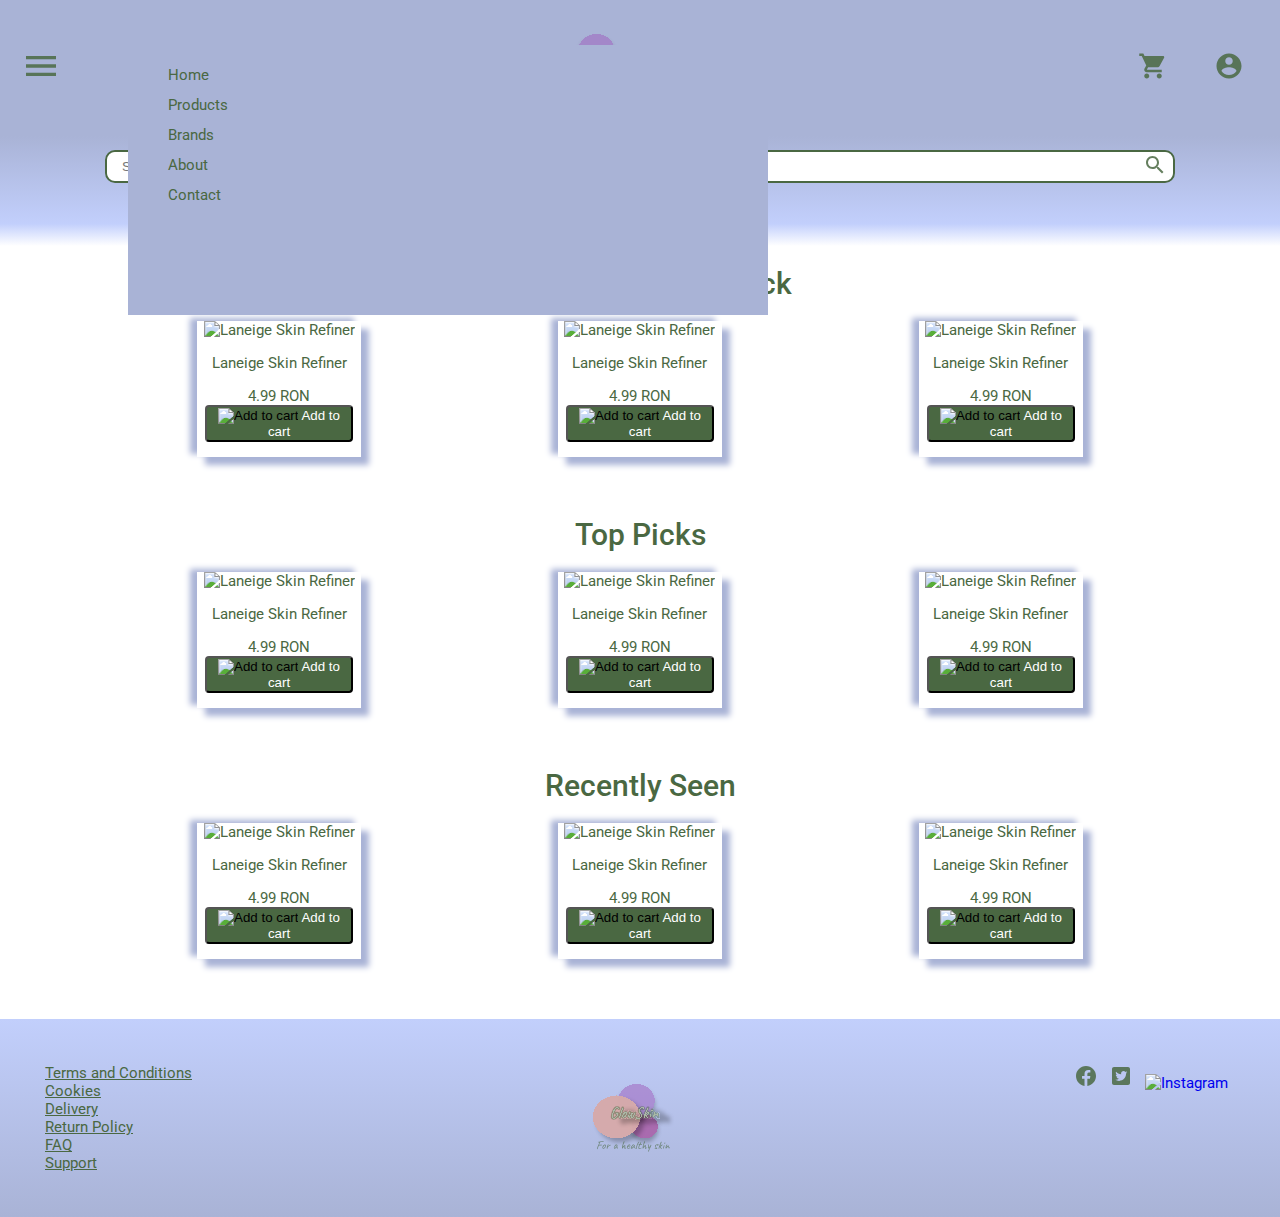
==== index.html @ 56f09ddc "Added menu in the top section" ====
<!DOCTYPE html>
<html lang="en">
<head>
    <meta charset="UTF-8">
    <meta http-equiv="X-UA-Compatible" content="IE=edge">
    <meta name="viewport" content="width=device-width, initial-scale=1.0">
    <link rel="stylesheet" href="style.css">
    <title>Glow Skin - For a healthy skin</title>
</head>
<body>
    <div class="top-section">
        <!--Add areia label/lables for text input and button-->
        <header>
            <button>
                <img src="pictures/menu.svg" alt="Menu">
            </button>
            <nav>
                <ul>
                    <li>Home</li>
                    <li>Products</li>
                    <li>Brands</li>
                    <li>About</li>
                    <li>Contact</li>
                </ul>
            </nav>
            <img src="pictures/Logo.svg" alt="Glow Skin Logo">
            <div class="cart-account">
                <button>
                    <img src="pictures/shopping_cart.svg" alt="Shopping Cart">
                </button>
                <button>
                    <img src="pictures/account_circle.svg" alt="Account">
                </button>
            </div> 
        </header>    
        <div class="search-section">
            <div class="search-bar">
                <input type="text" placeholder="Search for your favorite products" name="search">
                 <button> 
                    <img src="pictures/search.svg" alt="Search">
                </button>
            </div>
            <div class="brand-description">
                <p><b>Glow skin</b>- find out more about us</p>
            </div>
        </div> 
    </div>
    <main>
        <section class="new-products">
            <h1>New Products in Stock</h1>
            <div>
                <article>
                    <a href="#">
                        <img src="/project-page/pictures/laneige-cream-skin-refiner-7.png" alt="Laneige Skin Refiner">
                        <p>Laneige Skin Refiner</p>
                    </a>
                    <div class="bottom-section">
                        <span>4.99 RON</span>
                        <form action="#" method="POST" >
                            <button type="submit">
                                <img src="/project-page/pictures/shopping_cart_White.svg" alt="Add to cart">
                                <span>Add to cart</span>
                            </button>
                        </form>
                     </div>
                </article>
                <article>
                    <a href="#">
                        <img src="/project-page/pictures/laneige-cream-skin-refiner-7.png" alt="Laneige Skin Refiner">
                        <p>Laneige Skin Refiner</p>
                    </a>
                    <div class="bottom-section">
                        <span>4.99 RON</span>
                        <form action="#" method="POST" >
                            <button type="submit">
                                <img src="/project-page/pictures/shopping_cart_White.svg" alt="Add to cart">
                                <span>Add to cart</span>
                            </button>
                        </form>
                     </div>
                </article>
                <article>
                    <a href="#">
                        <img src="/project-page/pictures/laneige-cream-skin-refiner-7.png" alt="Laneige Skin Refiner">
                        <p>Laneige Skin Refiner</p>
                    </a>
                    <div class="bottom-section">
                        <span>4.99 RON</span>
                        <form action="#" method="POST" >
                            <button type="submit">
                                <img src="/project-page/pictures/shopping_cart_White.svg" alt="Add to cart">
                                <span>Add to cart</span>
                            </button>
                        </form>
                     </div>
                </article>
            </div>
        </section>
        <section class="top-picks">
            <h1>Top Picks</h1>
            <div>
                <article>
                    <a href="#">
                        <img src="/project-page/pictures/laneige-cream-skin-refiner-7.png" alt="Laneige Skin Refiner">
                        <p>Laneige Skin Refiner</p>
                    </a>
                    <div class="bottom-section">
                        <span>4.99 RON</span>
                        <form action="#" method="POST" >
                            <button type="submit">
                                <img src="/project-page/pictures/shopping_cart_White.svg" alt="Add to cart">
                                <span>Add to cart</span>
                            </button>
                        </form>
                     </div>
                </article>
                <article>
                    <a href="#">
                        <img src="/project-page/pictures/laneige-cream-skin-refiner-7.png" alt="Laneige Skin Refiner">
                        <p>Laneige Skin Refiner</p>
                    </a>
                    <div class="bottom-section">
                        <span>4.99 RON</span>
                        <form action="#" method="POST" >
                            <button type="submit">
                                <img src="/project-page/pictures/shopping_cart_White.svg" alt="Add to cart">
                                <span>Add to cart</span>
                            </button>
                        </form>
                     </div>
                </article>
                <article>
                    <a href="#">
                        <img src="/project-page/pictures/laneige-cream-skin-refiner-7.png" alt="Laneige Skin Refiner">
                        <p>Laneige Skin Refiner</p>
                    </a>
                    <div class="bottom-section">
                        <span>4.99 RON</span>
                        <form action="#" method="POST" >
                            <button type="submit">
                                <img src="/project-page/pictures/shopping_cart_White.svg" alt="Add to cart">
                                <span>Add to cart</span>
                            </button>
                        </form>
                     </div>
                </article>
            </div>
        </section>
        <section class="recently-seen">
            <h1>Recently Seen</h1>
            <div>
                <article>
                    <a href="#">
                        <img src="/project-page/pictures/laneige-cream-skin-refiner-7.png" alt="Laneige Skin Refiner">
                        <p>Laneige Skin Refiner</p>
                    </a>
                    <div class="bottom-section">
                        <span>4.99 RON</span>
                        <form action="#" method="POST" >
                            <button type="submit">
                                <img src="/project-page/pictures/shopping_cart_White.svg" alt="Add to cart">
                                <span>Add to cart</span>
                            </button>
                        </form>
                     </div>
                </article>
                <article>
                    <a href="#">
                        <img src="/project-page/pictures/laneige-cream-skin-refiner-7.png" alt="Laneige Skin Refiner">
                        <p>Laneige Skin Refiner</p>
                    </a>
                    <div class="bottom-section">
                        <span>4.99 RON</span>
                        <form action="#" method="POST" >
                            <button type="submit">
                                <img src="/project-page/pictures/shopping_cart_White.svg" alt="Add to cart">
                                <span>Add to cart</span>
                            </button>
                        </form>
                     </div>
                </article>
                <article>
                    <a href="#">
                        <img src="/project-page/pictures/laneige-cream-skin-refiner-7.png" alt="Laneige Skin Refiner">
                        <p>Laneige Skin Refiner</p>
                    </a>
                    <div class="bottom-section">
                        <span>4.99 RON</span>
                        <form action="#" method="POST" >
                            <button type="submit">
                                <img src="/project-page/pictures/shopping_cart_White.svg" alt="Add to cart">
                                <span>Add to cart</span>
                            </button>
                        </form>
                     </div>
                </article>
            </div>
        </section>
    </main>
    <footer>
        <nav>
            <ul>
                <li><a href="#">Terms and Conditions</a></li>
                <li><a href="#">Cookies</a></li>
                <li><a href="#">Delivery</a></li>
                <li><a href="#">Return Policy</a></li>
                <li><a href="#">FAQ</a></li>
                <li><a href="#">Support</a></li>
            </ul>
        </nav>
        <img src="pictures/Logo.svg" alt="Glowskin Logo">
        <div>
            <a href="#">
                <img src="pictures/Facebook logo.svg" alt="Facebook">
            </a>
            <a href="#">
                <img src="pictures/Twitter.svg"  alt="Twitter">
            </a>
            <a href="#">
                <img src="/project-page/pictures/Instagram logo.svg" alt="Instagram">
            </a>
        </div>
    </footer>

</body>
</html>
---- style.css ----
@import url("https://fonts.googleapis.com/css2?family=Roboto:ital,wght@0,500;1,400&display=swap");
html {
  font-size: 15px;
}

html body {
  font-family: 'Roboto', sans-serif;
  font-weight: 400;
}

html body h1, html body h2, html body h3, html body h4, html body h5, html body h6 {
  font-weight: 500;
  color: #4A6842;
}

* {
  -webkit-box-sizing: border-box;
          box-sizing: border-box;
}

body {
  margin: 0;
  padding: 0;
}

.top-section header {
  height: 15vh;
  background-color: #A9B3D6;
  display: -webkit-box;
  display: -ms-flexbox;
  display: flex;
  -webkit-box-pack: justify;
      -ms-flex-pack: justify;
          justify-content: space-between;
  -webkit-box-align: center;
      -ms-flex-align: center;
          align-items: center;
}

.top-section header button {
  border: none;
  background: transparent;
}

.top-section header button:first-child {
  margin-left: 1rem;
}

.top-section header div button {
  margin-right: 2rem;
}

.top-section header nav {
  position: absolute;
  left: 10%;
  top: 5%;
  background-color: #A9B3D6;
  width: 50%;
  height: 30%;
}

.top-section header nav ul {
  line-height: 2;
}

.top-section header nav ul li {
  list-style-type: none;
  color: #4A6842;
}

.top-section .search-section {
  background: -webkit-gradient(linear, left top, left bottom, color-stop(1%, #a9b3d6), color-stop(80%, #c2cffc), to(white));
  background: linear-gradient(180deg, #a9b3d6 1%, #c2cffc 80%, white 100%);
  padding: 1rem 7rem;
}

.top-section .search-section .search-bar {
  border: 2px solid #4A6842;
  display: -webkit-box;
  display: -ms-flexbox;
  display: flex;
  border-radius: 10px;
  background-color: white;
}

.top-section .search-section .search-bar input[type=text] {
  -webkit-box-flex: 1;
      -ms-flex-positive: 1;
          flex-grow: 1;
  border: 0;
  border-radius: 10px;
  padding: 0 1rem;
}

.top-section .search-section .search-bar button {
  border: none;
  border-radius: 10px;
  background: white;
  cursor: pointer;
}

.top-section .search-section .brand-description {
  margin-left: 3rem;
}

.top-section .search-section .brand-description p {
  color: #4A6842;
}

main .new-products, main .top-picks, main .recently-seen {
  text-align: center;
  margin-bottom: 4rem;
}

main .new-products div, main .top-picks div, main .recently-seen div {
  display: -webkit-box;
  display: -ms-flexbox;
  display: flex;
  -webkit-box-pack: space-evenly;
      -ms-flex-pack: space-evenly;
          justify-content: space-evenly;
}

main .new-products div article, main .top-picks div article, main .recently-seen div article {
  -webkit-box-shadow: 0.5rem 0.5rem 0.4rem #A9B3D6, -0.5rem -0.2rem 0.4rem #A9B3D6;
          box-shadow: 0.5rem 0.5rem 0.4rem #A9B3D6, -0.5rem -0.2rem 0.4rem #A9B3D6;
  display: -webkit-box;
  display: -ms-flexbox;
  display: flex;
  -webkit-box-orient: vertical;
  -webkit-box-direction: normal;
      -ms-flex-direction: column;
          flex-direction: column;
  -webkit-box-pack: center;
      -ms-flex-pack: center;
          justify-content: center;
  -webkit-box-align: center;
      -ms-flex-align: center;
          align-items: center;
}

main .new-products div article a, main .top-picks div article a, main .recently-seen div article a {
  text-decoration: none;
  color: #4A6842;
}

main .new-products div article a img, main .top-picks div article a img, main .recently-seen div article a img {
  width: 150px;
  height: 200px;
}

main .new-products div article .bottom-section, main .top-picks div article .bottom-section, main .recently-seen div article .bottom-section {
  width: 90%;
  display: -webkit-box;
  display: -ms-flexbox;
  display: flex;
  -webkit-box-orient: vertical;
  -webkit-box-direction: normal;
      -ms-flex-direction: column;
          flex-direction: column;
  -webkit-box-pack: center;
      -ms-flex-pack: center;
          justify-content: center;
  -webkit-box-align: center;
      -ms-flex-align: center;
          align-items: center;
  color: #4A6842;
  margin-bottom: 1rem;
}

main .new-products div article .bottom-section form button, main .top-picks div article .bottom-section form button, main .recently-seen div article .bottom-section form button {
  cursor: pointer;
  background-color: #4A6842;
  width: 100%;
  border-radius: 4px;
}

main .new-products div article .bottom-section form button span, main .top-picks div article .bottom-section form button span, main .recently-seen div article .bottom-section form button span {
  margin: 0;
  color: white;
}

main .new-products div article .bottom-section form button img, main .top-picks div article .bottom-section form button img, main .recently-seen div article .bottom-section form button img {
  width: 20px;
  height: 15px;
}

footer {
  background: -webkit-gradient(linear, left top, left bottom, from(#c2cffc), to(#a9b3d6));
  background: linear-gradient(180deg, #c2cffc 0%, #a9b3d6 100%);
  padding: 3rem;
  display: -webkit-box;
  display: -ms-flexbox;
  display: flex;
  -webkit-box-pack: justify;
      -ms-flex-pack: justify;
          justify-content: space-between;
}

footer nav ul {
  margin: 0;
  padding: 0;
}

footer nav ul li {
  list-style-type: none;
}

footer nav ul li a {
  color: #4A6842;
}

footer div a {
  margin-right: 0.5rem;
  text-decoration: none;
}
/*# sourceMappingURL=style.css.map */
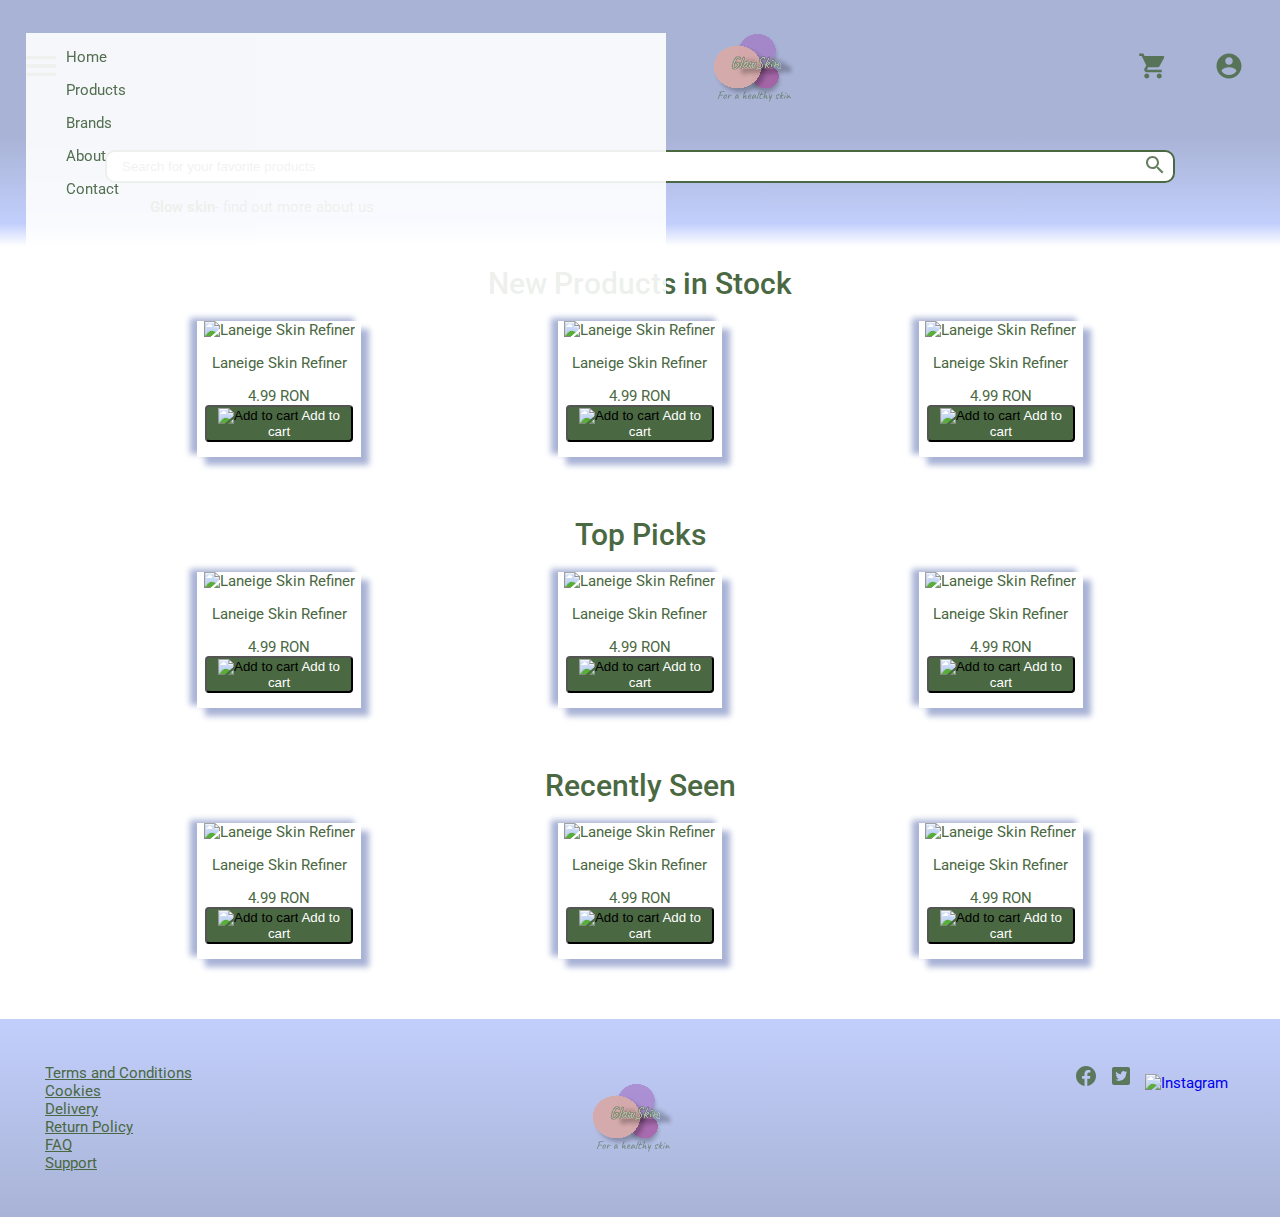
==== commit 0e5922d1: "Updated the menu" ====
--- a/index.html
+++ b/index.html
@@ -16,11 +16,11 @@
             </button>
             <nav>
                 <ul>
-                    <li>Home</li>
-                    <li>Products</li>
-                    <li>Brands</li>
-                    <li>About</li>
-                    <li>Contact</li>
+                    <li><a href="#">Home</a></li>
+                    <li><a href="#">Products</a></li>
+                    <li><a href="#">Brands</a></li>
+                    <li><a href="#">About</a></li>
+                    <li><a href="#">Contact</a></li>
                 </ul>
             </nav>
             <img src="pictures/Logo.svg" alt="Glow Skin Logo">
--- a/style.css
+++ b/style.css
@@ -37,35 +37,43 @@
           align-items: center;
 }
 
+.top-section header nav ul {
+  display: none;
+  position: absolute;
+  left: 2%;
+  top: 2%;
+  background-color: white;
+  opacity: 0.9;
+  width: 50%;
+  height: 30%;
+  overflow: hidden;
+}
+
+.top-section header nav ul li {
+  list-style-type: none;
+  margin-top: 1rem;
+}
+
+.top-section header nav ul li a {
+  color: #4A6842;
+  text-decoration: none;
+}
+
 .top-section header button {
   border: none;
   background: transparent;
 }
 
+.top-section header:hover nav ul {
+  display: block;
+}
+
 .top-section header button:first-child {
   margin-left: 1rem;
 }
 
 .top-section header div button {
   margin-right: 2rem;
-}
-
-.top-section header nav {
-  position: absolute;
-  left: 10%;
-  top: 5%;
-  background-color: #A9B3D6;
-  width: 50%;
-  height: 30%;
-}
-
-.top-section header nav ul {
-  line-height: 2;
-}
-
-.top-section header nav ul li {
-  list-style-type: none;
-  color: #4A6842;
 }
 
 .top-section .search-section {
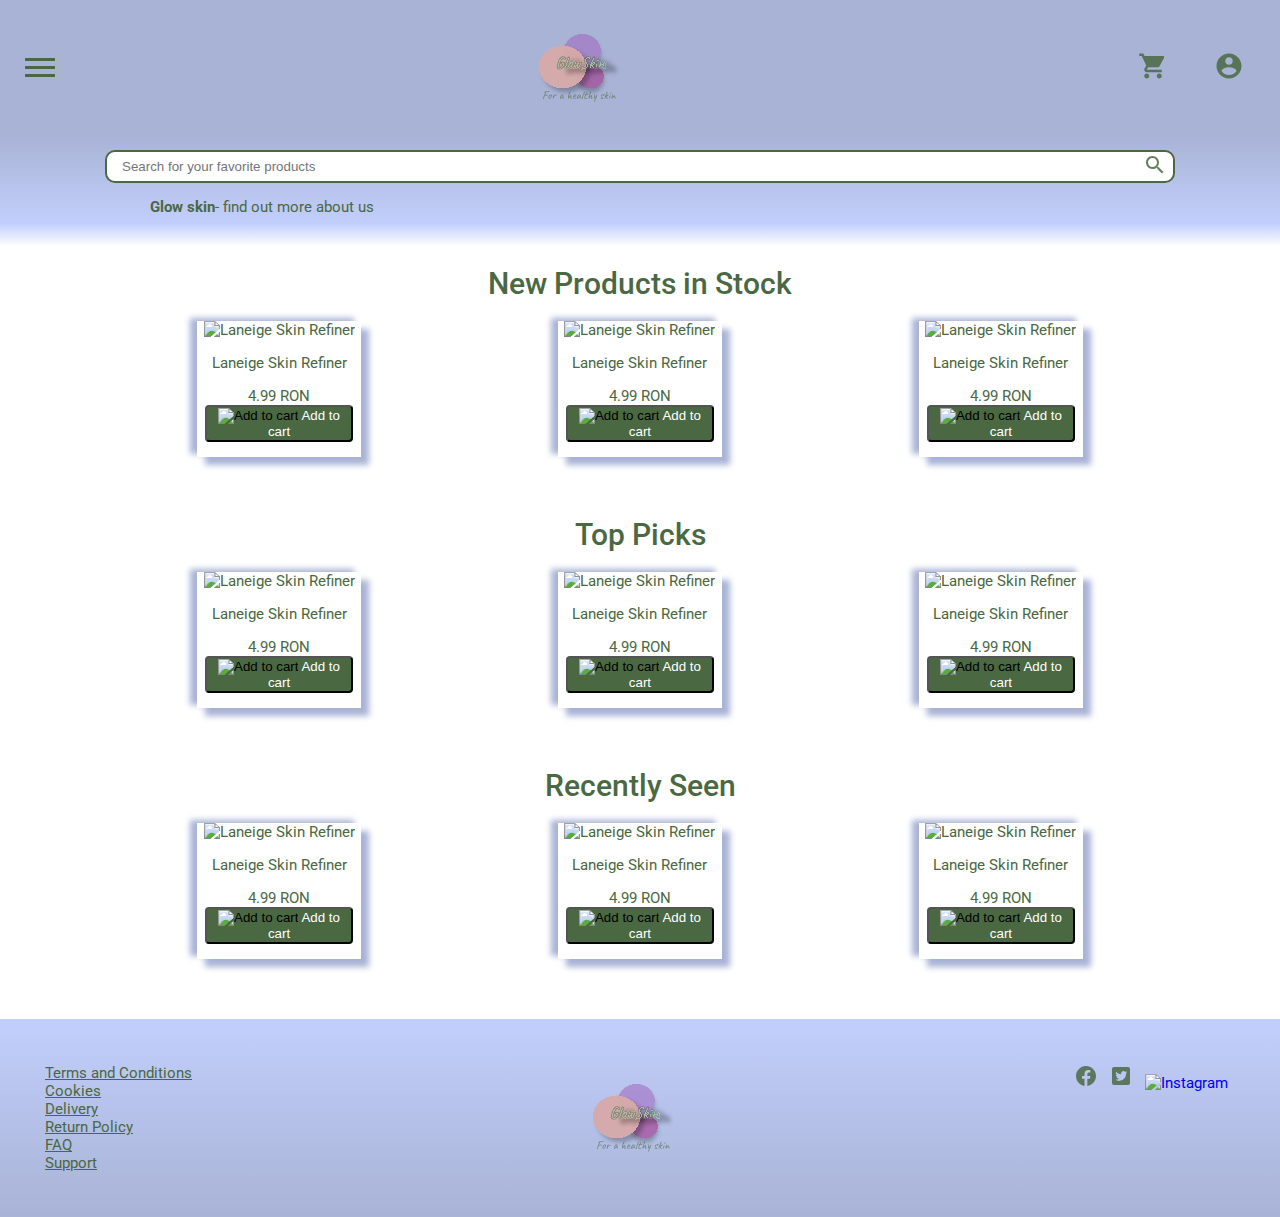
==== commit 86efe315: "Tried to style the menu" ====
--- a/index.html
+++ b/index.html
@@ -11,11 +11,16 @@
     <div class="top-section">
         <!--Add areia label/lables for text input and button-->
         <header>
-            <button>
+            <!--<button>
                 <img src="pictures/menu.svg" alt="Menu">
-            </button>
+            </button>-->
             <nav>
-                <ul>
+                <div class="hamburger">
+                    <div class="line"></div>
+                    <div class="line"></div>
+                    <div class="line"></div>
+                </div>
+                <ul class="nav-links">
                     <li><a href="#">Home</a></li>
                     <li><a href="#">Products</a></li>
                     <li><a href="#">Brands</a></li>
@@ -23,6 +28,7 @@
                     <li><a href="#">Contact</a></li>
                 </ul>
             </nav>
+       
             <img src="pictures/Logo.svg" alt="Glow Skin Logo">
             <div class="cart-account">
                 <button>
@@ -221,6 +227,6 @@
             </a>
         </div>
     </footer>
-
+ <script src="application.js"></script>
 </body>
 </html>--- a/style.css
+++ b/style.css
@@ -37,35 +37,49 @@
           align-items: center;
 }
 
-.top-section header nav ul {
-  display: none;
+.top-section header nav .hamburger {
+  margin-left: 50%;
+  cursor: pointer;
+}
+
+.top-section header nav .hamburger .line {
+  width: 30px;
+  height: 3px;
+  background-color: #4A6842;
+  margin: 5px;
+}
+
+.top-section header nav .nav-links {
   position: absolute;
-  left: 2%;
+  left: 8%;
   top: 2%;
   background-color: white;
-  opacity: 0.9;
-  width: 50%;
-  height: 30%;
-  overflow: hidden;
-}
-
-.top-section header nav ul li {
+  width: 100%;
+  height: 100vh;
+  -webkit-clip-path: circle(100px at -13% -10%);
+          clip-path: circle(100px at -13% -10%);
+  -webkit-transition: all 1s ease-out;
+  transition: all 1s ease-out;
+}
+
+.top-section header nav .nav-links li {
   list-style-type: none;
   margin-top: 1rem;
 }
 
-.top-section header nav ul li a {
+.top-section header nav .nav-links li a {
   color: #4A6842;
   text-decoration: none;
+}
+
+.top-section header nav .nav-links .open {
+  -webkit-clip-path: circle(500px at -13% -10%);
+          clip-path: circle(500px at -13% -10%);
 }
 
 .top-section header button {
   border: none;
   background: transparent;
-}
-
-.top-section header:hover nav ul {
-  display: block;
 }
 
 .top-section header button:first-child {
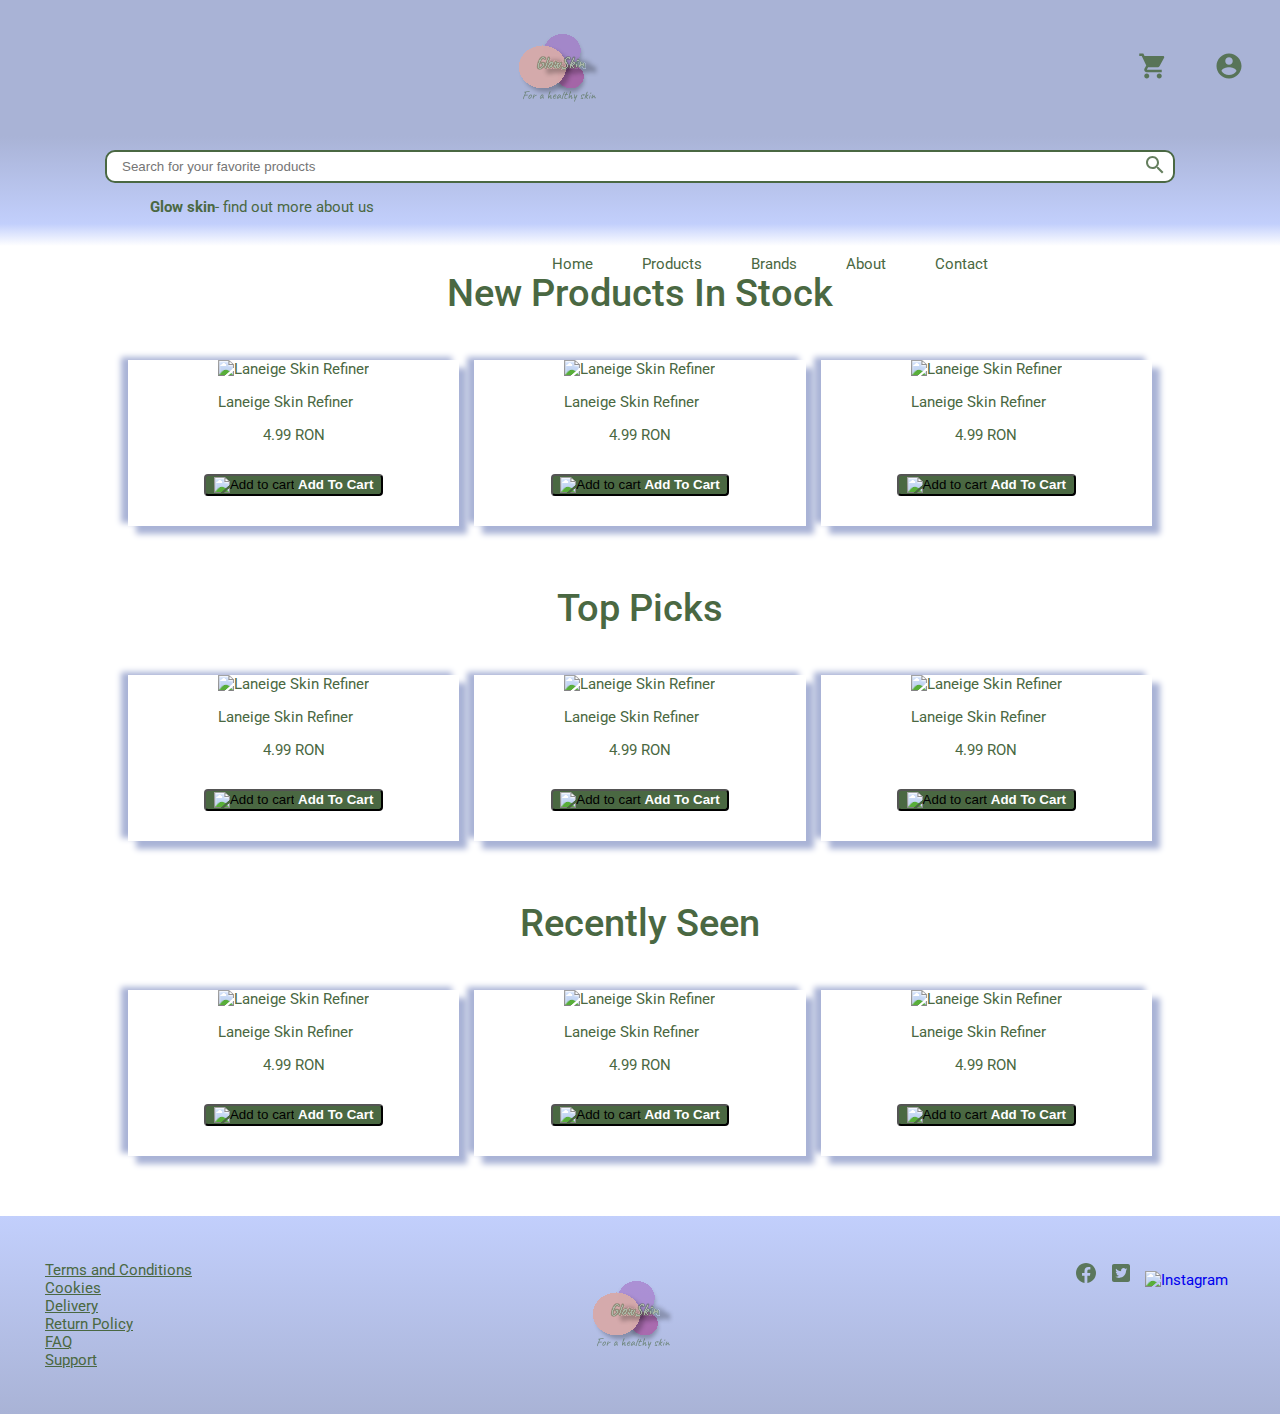
==== commit 79ea4ef1: "updated the menu" ====
--- a/index.html
+++ b/index.html
@@ -11,9 +11,7 @@
     <div class="top-section">
         <!--Add areia label/lables for text input and button-->
         <header>
-            <!--<button>
-                <img src="pictures/menu.svg" alt="Menu">
-            </button>-->
+          
             <nav>
                 <div class="hamburger">
                     <div class="line"></div>
--- a/style.css
+++ b/style.css
@@ -38,43 +38,32 @@
 }
 
 .top-section header nav .hamburger {
-  margin-left: 50%;
-  cursor: pointer;
+  display: none;
 }
 
 .top-section header nav .hamburger .line {
-  width: 30px;
-  height: 3px;
-  background-color: #4A6842;
-  margin: 5px;
+  display: none;
 }
 
 .top-section header nav .nav-links {
   position: absolute;
-  left: 8%;
-  top: 2%;
-  background-color: white;
-  width: 100%;
-  height: 100vh;
-  -webkit-clip-path: circle(100px at -13% -10%);
-          clip-path: circle(100px at -13% -10%);
-  -webkit-transition: all 1s ease-out;
-  transition: all 1s ease-out;
+  left: 40%;
+  top: 25%;
 }
 
 .top-section header nav .nav-links li {
   list-style-type: none;
+  display: inline-block;
   margin-top: 1rem;
 }
 
+.top-section header nav .nav-links li:not(:last-child) {
+  padding-right: 45px;
+}
+
 .top-section header nav .nav-links li a {
   color: #4A6842;
   text-decoration: none;
-}
-
-.top-section header nav .nav-links .open {
-  -webkit-clip-path: circle(500px at -13% -10%);
-          clip-path: circle(500px at -13% -10%);
 }
 
 .top-section header button {
@@ -130,17 +119,26 @@
 }
 
 main .new-products, main .top-picks, main .recently-seen {
+  margin-bottom: 4rem;
+}
+
+main .new-products h1, main .top-picks h1, main .recently-seen h1 {
   text-align: center;
-  margin-bottom: 4rem;
+  font-size: 2.5rem;
+  margin-bottom: 3rem;
+  text-transform: capitalize;
 }
 
 main .new-products div, main .top-picks div, main .recently-seen div {
-  display: -webkit-box;
-  display: -ms-flexbox;
-  display: flex;
-  -webkit-box-pack: space-evenly;
-      -ms-flex-pack: space-evenly;
-          justify-content: space-evenly;
+  width: 80vw;
+  margin: 0 auto;
+  max-width: 1170px;
+  display: -ms-grid;
+  display: grid;
+  -ms-grid-columns: (minmax(263px, 1fr))[auto-fit];
+      grid-template-columns: repeat(auto-fit, minmax(263px, 1fr));
+  grid-column-gap: 1rem;
+  grid-row-gap: 2rem;
 }
 
 main .new-products div article, main .top-picks div article, main .recently-seen div article {
@@ -190,6 +188,11 @@
   margin-bottom: 1rem;
 }
 
+main .new-products div article .bottom-section form, main .top-picks div article .bottom-section form, main .recently-seen div article .bottom-section form {
+  width: 60%;
+  margin-bottom: 1rem;
+}
+
 main .new-products div article .bottom-section form button, main .top-picks div article .bottom-section form button, main .recently-seen div article .bottom-section form button {
   cursor: pointer;
   background-color: #4A6842;
@@ -200,11 +203,18 @@
 main .new-products div article .bottom-section form button span, main .top-picks div article .bottom-section form button span, main .recently-seen div article .bottom-section form button span {
   margin: 0;
   color: white;
+  text-transform: capitalize;
+  font-weight: bold;
 }
 
 main .new-products div article .bottom-section form button img, main .top-picks div article .bottom-section form button img, main .recently-seen div article .bottom-section form button img {
   width: 20px;
   height: 15px;
+}
+
+main .new-products div article .bottom-section form button:hover, main .top-picks div article .bottom-section form button:hover, main .recently-seen div article .bottom-section form button:hover {
+  background-color: #A9B3D6;
+  border-color: #A9B3D6;
 }
 
 footer {
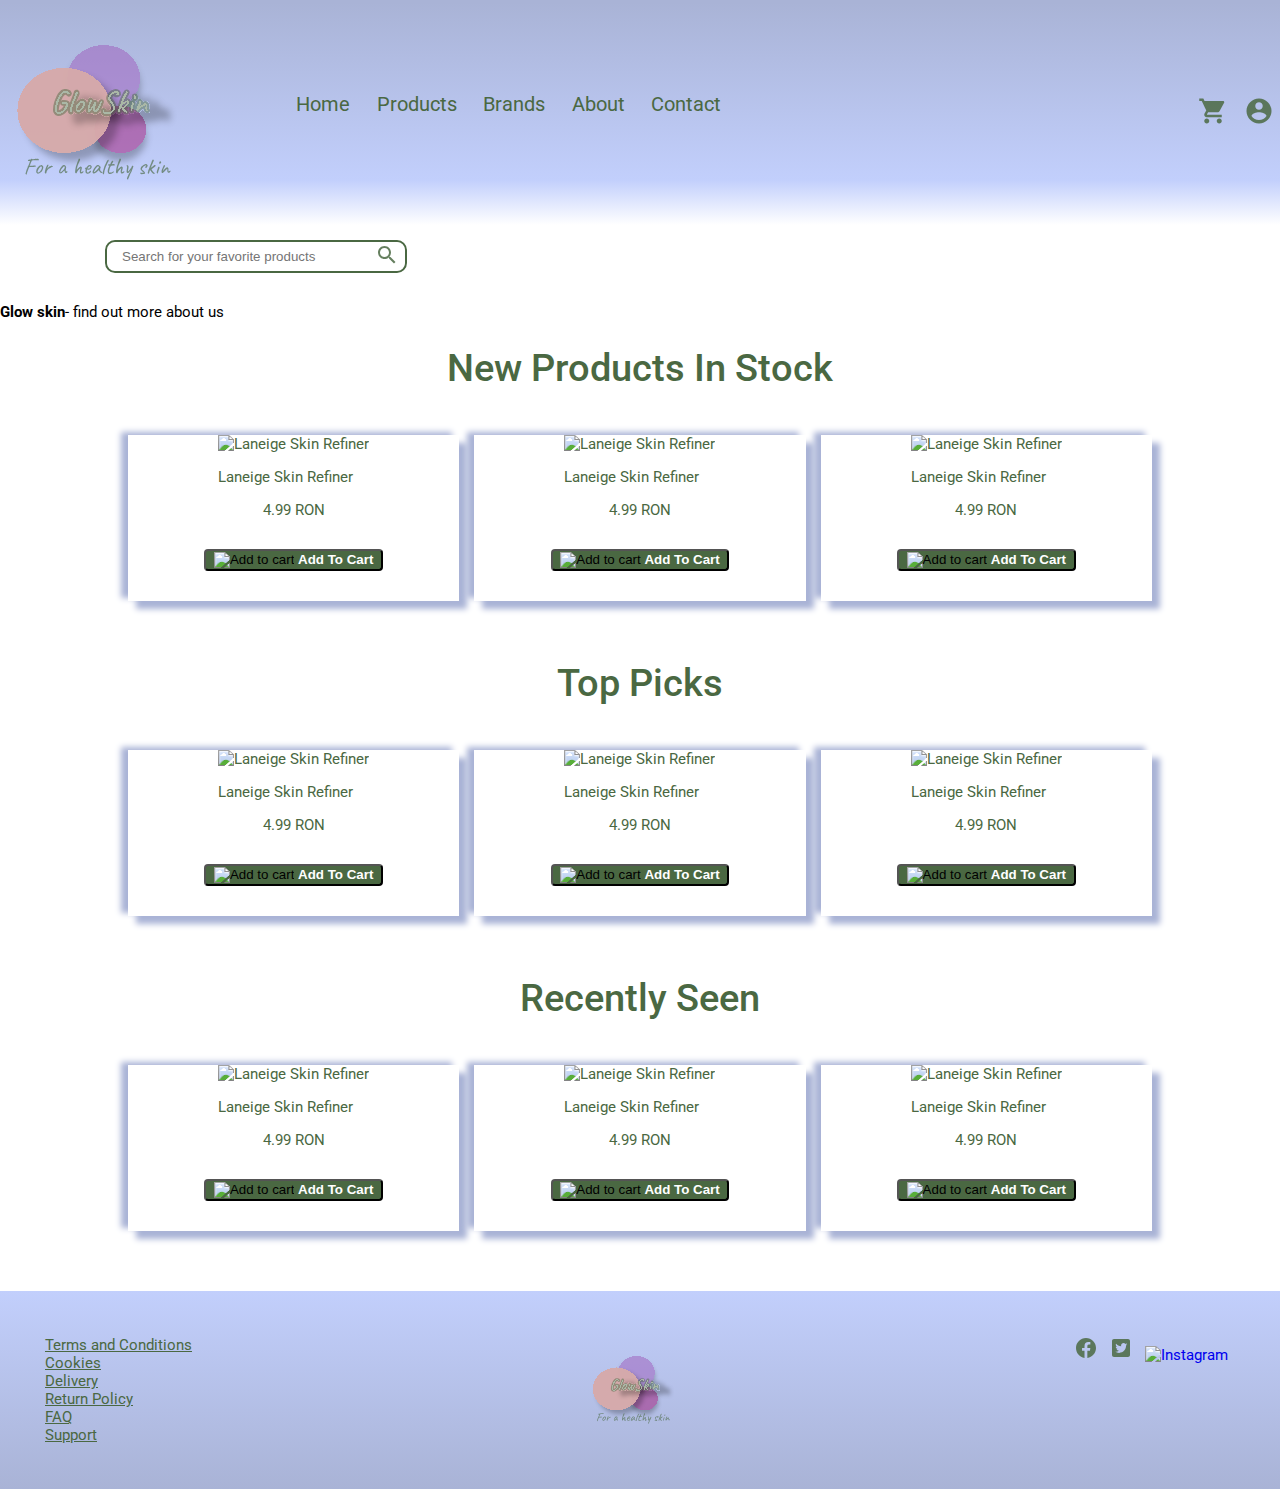
==== commit bfd9ce90: "updated the header" ====
--- a/index.html
+++ b/index.html
@@ -11,7 +11,7 @@
     <div class="top-section">
         <!--Add areia label/lables for text input and button-->
         <header>
-          
+            <img src="pictures/Logo.svg" alt="Glow Skin Logo" class="logo">
             <nav>
                 <div class="hamburger">
                     <div class="line"></div>
@@ -26,24 +26,24 @@
                     <li><a href="#">Contact</a></li>
                 </ul>
             </nav>
-       
-            <img src="pictures/Logo.svg" alt="Glow Skin Logo">
             <div class="cart-account">
                 <button>
-                    <img src="pictures/shopping_cart.svg" alt="Shopping Cart">
+                     <img src="pictures/shopping_cart.svg" alt="Shopping Cart">
                 </button>
                 <button>
                     <img src="pictures/account_circle.svg" alt="Account">
                 </button>
             </div> 
+            
         </header>    
         <div class="search-section">
             <div class="search-bar">
                 <input type="text" placeholder="Search for your favorite products" name="search">
-                 <button> 
+                <button class="search-btn"> 
                     <img src="pictures/search.svg" alt="Search">
                 </button>
             </div>
+        </div>  
             <div class="brand-description">
                 <p><b>Glow skin</b>- find out more about us</p>
             </div>
--- a/style.css
+++ b/style.css
@@ -24,8 +24,9 @@
 }
 
 .top-section header {
-  height: 15vh;
-  background-color: #A9B3D6;
+  height: 25vh;
+  background: -webkit-gradient(linear, left top, left bottom, color-stop(1%, #a9b3d6), color-stop(80%, #c2cffc), to(white));
+  background: linear-gradient(180deg, #a9b3d6 1%, #c2cffc 80%, white 100%);
   display: -webkit-box;
   display: -ms-flexbox;
   display: flex;
@@ -37,6 +38,11 @@
           align-items: center;
 }
 
+.top-section header .logo {
+  height: 15vh;
+  width: 15vw;
+}
+
 .top-section header nav .hamburger {
   display: none;
 }
@@ -47,8 +53,8 @@
 
 .top-section header nav .nav-links {
   position: absolute;
-  left: 40%;
-  top: 25%;
+  left: 20%;
+  top: 7%;
 }
 
 .top-section header nav .nav-links li {
@@ -58,12 +64,30 @@
 }
 
 .top-section header nav .nav-links li:not(:last-child) {
-  padding-right: 45px;
+  padding-right: 1.5rem;
 }
 
 .top-section header nav .nav-links li a {
   color: #4A6842;
   text-decoration: none;
+  font-size: 1.3rem;
+}
+
+.top-section header nav .nav-links li a::after {
+  content: "";
+  display: block;
+  margin: auto;
+  height: 1px;
+  width: 0;
+  top: 5px;
+  background: transparent;
+  -webkit-transition: all 0.3s;
+  transition: all 0.3s;
+}
+
+.top-section header nav .nav-links li a:hover::after {
+  width: 100%;
+  background: #4A6842;
 }
 
 .top-section header button {
@@ -71,17 +95,9 @@
   background: transparent;
 }
 
-.top-section header button:first-child {
-  margin-left: 1rem;
-}
-
-.top-section header div button {
-  margin-right: 2rem;
-}
-
 .top-section .search-section {
-  background: -webkit-gradient(linear, left top, left bottom, color-stop(1%, #a9b3d6), color-stop(80%, #c2cffc), to(white));
-  background: linear-gradient(180deg, #a9b3d6 1%, #c2cffc 80%, white 100%);
+  height: 40%;
+  width: 40%;
   padding: 1rem 7rem;
 }
 
@@ -92,6 +108,7 @@
   display: flex;
   border-radius: 10px;
   background-color: white;
+  height: 80%;
 }
 
 .top-section .search-section .search-bar input[type=text] {
@@ -103,7 +120,7 @@
   padding: 0 1rem;
 }
 
-.top-section .search-section .search-bar button {
+.top-section .search-section .search-bar .search-btn {
   border: none;
   border-radius: 10px;
   background: white;
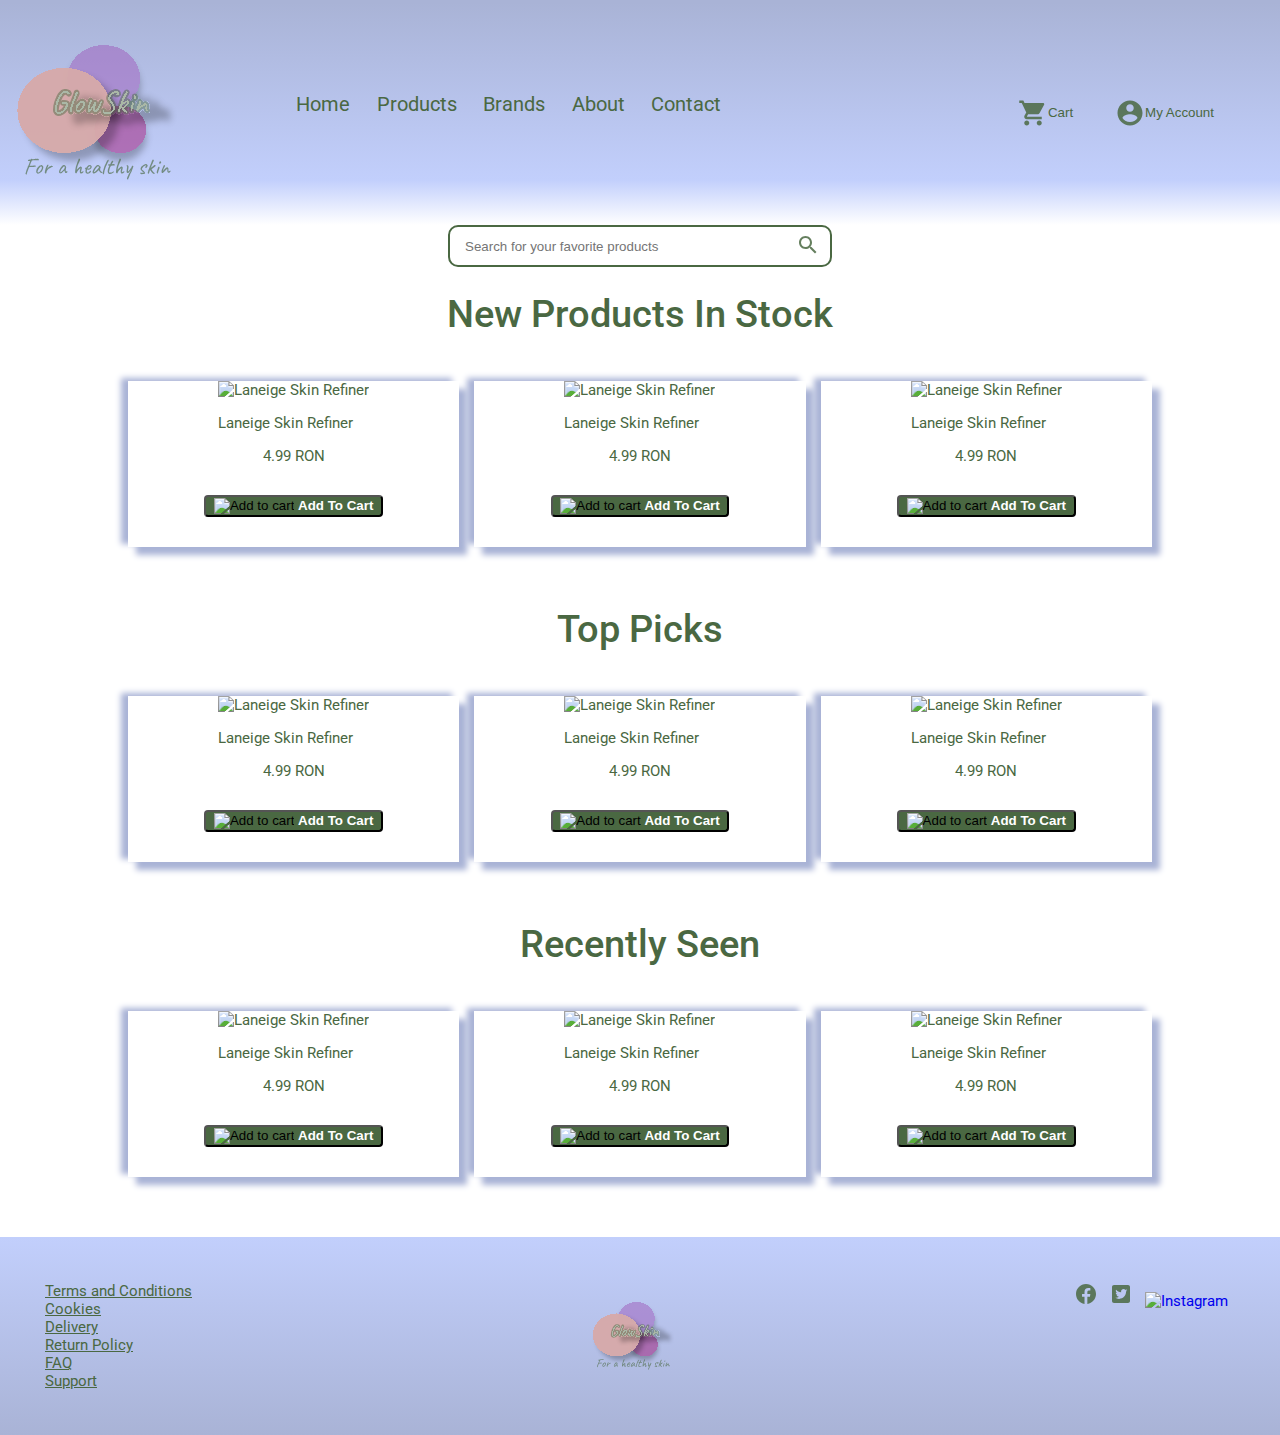
==== commit ed5d2aa7: "Updated the search and cart/account" ====
--- a/index.html
+++ b/index.html
@@ -27,27 +27,23 @@
                 </ul>
             </nav>
             <div class="cart-account">
-                <button>
+                <button class="cart">
                      <img src="pictures/shopping_cart.svg" alt="Shopping Cart">
+                     <span>cart</span>
                 </button>
-                <button>
+                <button class="account">
                     <img src="pictures/account_circle.svg" alt="Account">
+                    <span>my account</span>
                 </button>
             </div> 
-            
         </header>    
-        <div class="search-section">
-            <div class="search-bar">
-                <input type="text" placeholder="Search for your favorite products" name="search">
+        <div class="topsec-search">
+            <div class="search-section">            
+                <input type="text" placeholder="Search for your favorite products" name="search" class="search-bar">
                 <button class="search-btn"> 
                     <img src="pictures/search.svg" alt="Search">
                 </button>
-            </div>
-        </div>  
-            <div class="brand-description">
-                <p><b>Glow skin</b>- find out more about us</p>
-            </div>
-        </div> 
+            </div>  
     </div>
     <main>
         <section class="new-products">
--- a/style.css
+++ b/style.css
@@ -95,44 +95,98 @@
   background: transparent;
 }
 
-.top-section .search-section {
-  height: 40%;
-  width: 40%;
-  padding: 1rem 7rem;
-}
-
-.top-section .search-section .search-bar {
+.top-section header .cart-account {
+  margin-right: 4rem;
+  display: -webkit-box;
+  display: -ms-flexbox;
+  display: flex;
+  -webkit-box-pack: justify;
+      -ms-flex-pack: justify;
+          justify-content: space-between;
+  -webkit-box-align: center;
+      -ms-flex-align: center;
+          align-items: center;
+}
+
+.top-section header .cart-account .cart {
+  cursor: pointer;
+  margin-right: 2rem;
+  display: -webkit-box;
+  display: -ms-flexbox;
+  display: flex;
+  -webkit-box-pack: justify;
+      -ms-flex-pack: justify;
+          justify-content: space-between;
+  -webkit-box-align: center;
+      -ms-flex-align: center;
+          align-items: center;
+}
+
+.top-section header .cart-account .cart span {
+  text-transform: capitalize;
+  color: #4A6842;
+}
+
+.top-section header .cart-account .account {
+  cursor: pointer;
+  display: -webkit-box;
+  display: -ms-flexbox;
+  display: flex;
+  -webkit-box-pack: justify;
+      -ms-flex-pack: justify;
+          justify-content: space-between;
+  -webkit-box-align: center;
+      -ms-flex-align: center;
+          align-items: center;
+}
+
+.top-section header .cart-account .account span {
+  text-transform: capitalize;
+  color: #4A6842;
+}
+
+.top-section .topsec-search {
+  display: -webkit-box;
+  display: -ms-flexbox;
+  display: flex;
+  -webkit-box-pack: center;
+      -ms-flex-pack: center;
+          justify-content: center;
+  -webkit-box-align: center;
+      -ms-flex-align: center;
+          align-items: center;
+}
+
+.top-section .topsec-search .search-section {
+  height: 20%;
+  width: 30%;
+  display: -webkit-box;
+  display: -ms-flexbox;
+  display: flex;
+  -webkit-box-pack: justify;
+      -ms-flex-pack: justify;
+          justify-content: space-between;
+  -webkit-box-align: center;
+      -ms-flex-align: center;
+          align-items: center;
   border: 2px solid #4A6842;
-  display: -webkit-box;
-  display: -ms-flexbox;
-  display: flex;
   border-radius: 10px;
-  background-color: white;
-  height: 80%;
-}
-
-.top-section .search-section .search-bar input[type=text] {
+}
+
+.top-section .topsec-search .search-section .search-bar {
+  border: none;
   -webkit-box-flex: 1;
       -ms-flex-positive: 1;
           flex-grow: 1;
-  border: 0;
-  border-radius: 10px;
   padding: 0 1rem;
-}
-
-.top-section .search-section .search-bar .search-btn {
+  outline: none;
+}
+
+.top-section .topsec-search .search-section .search-btn {
   border: none;
-  border-radius: 10px;
+  margin: 0.3rem;
   background: white;
   cursor: pointer;
-}
-
-.top-section .search-section .brand-description {
-  margin-left: 3rem;
-}
-
-.top-section .search-section .brand-description p {
-  color: #4A6842;
 }
 
 main .new-products, main .top-picks, main .recently-seen {
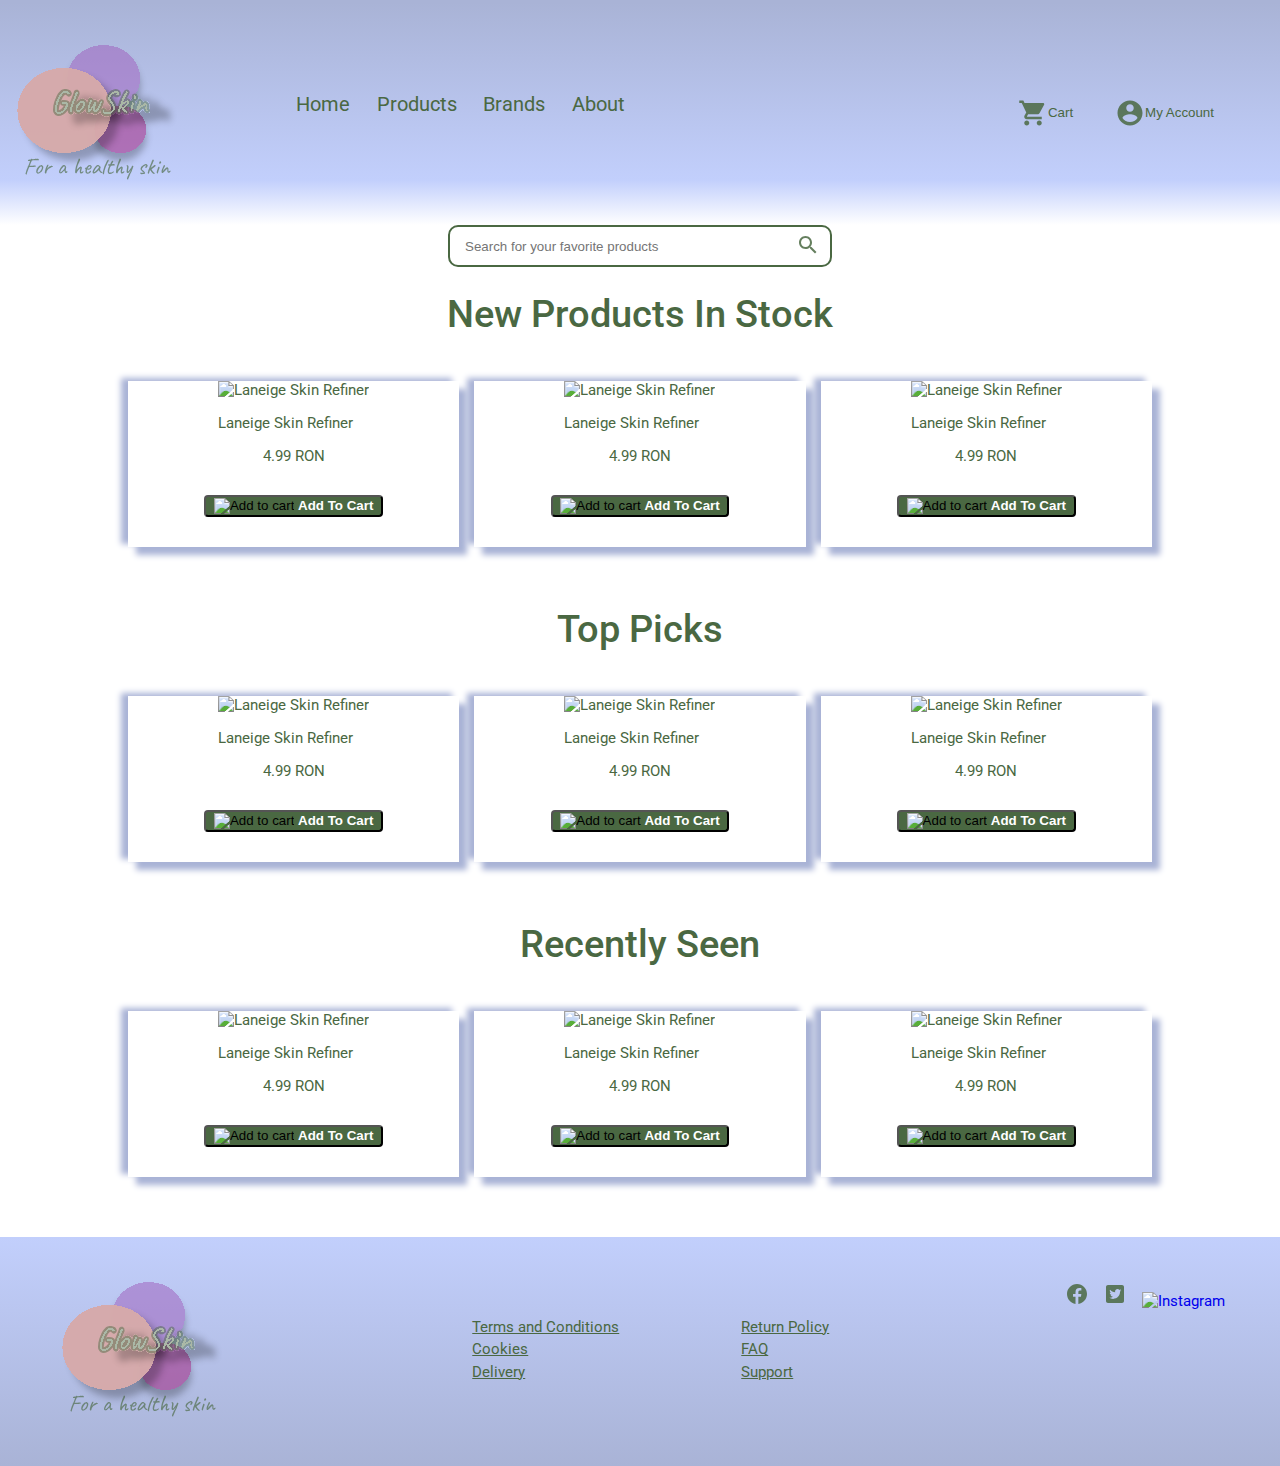
==== commit 97794161: "Updated the footer" ====
--- a/index.html
+++ b/index.html
@@ -23,7 +23,6 @@
                     <li><a href="#">Products</a></li>
                     <li><a href="#">Brands</a></li>
                     <li><a href="#">About</a></li>
-                    <li><a href="#">Contact</a></li>
                 </ul>
             </nav>
             <div class="cart-account">
@@ -198,17 +197,21 @@
         </section>
     </main>
     <footer>
+        <a href=# class="footer-logo">
+            <img src="pictures/Logo.svg" alt="Glowskin Logo">
+        </a>
         <nav>
             <ul>
                 <li><a href="#">Terms and Conditions</a></li>
                 <li><a href="#">Cookies</a></li>
                 <li><a href="#">Delivery</a></li>
+            </ul>
+            <ul>
                 <li><a href="#">Return Policy</a></li>
                 <li><a href="#">FAQ</a></li>
                 <li><a href="#">Support</a></li>
             </ul>
         </nav>
-        <img src="pictures/Logo.svg" alt="Glowskin Logo">
         <div>
             <a href="#">
                 <img src="pictures/Facebook logo.svg" alt="Facebook">
--- a/style.css
+++ b/style.css
@@ -300,6 +300,24 @@
           justify-content: space-between;
 }
 
+footer .footer-logo img {
+  height: 15vh;
+  width: 15vw;
+}
+
+footer nav {
+  display: -webkit-box;
+  display: -ms-flexbox;
+  display: flex;
+  -webkit-box-pack: justify;
+      -ms-flex-pack: justify;
+          justify-content: space-between;
+  -webkit-box-align: center;
+      -ms-flex-align: center;
+          align-items: center;
+  width: 30%;
+}
+
 footer nav ul {
   margin: 0;
   padding: 0;
@@ -307,6 +325,7 @@
 
 footer nav ul li {
   list-style-type: none;
+  margin-bottom: 0.3rem;
 }
 
 footer nav ul li a {
@@ -314,7 +333,7 @@
 }
 
 footer div a {
-  margin-right: 0.5rem;
+  margin-right: 0.7rem;
   text-decoration: none;
 }
 /*# sourceMappingURL=style.css.map */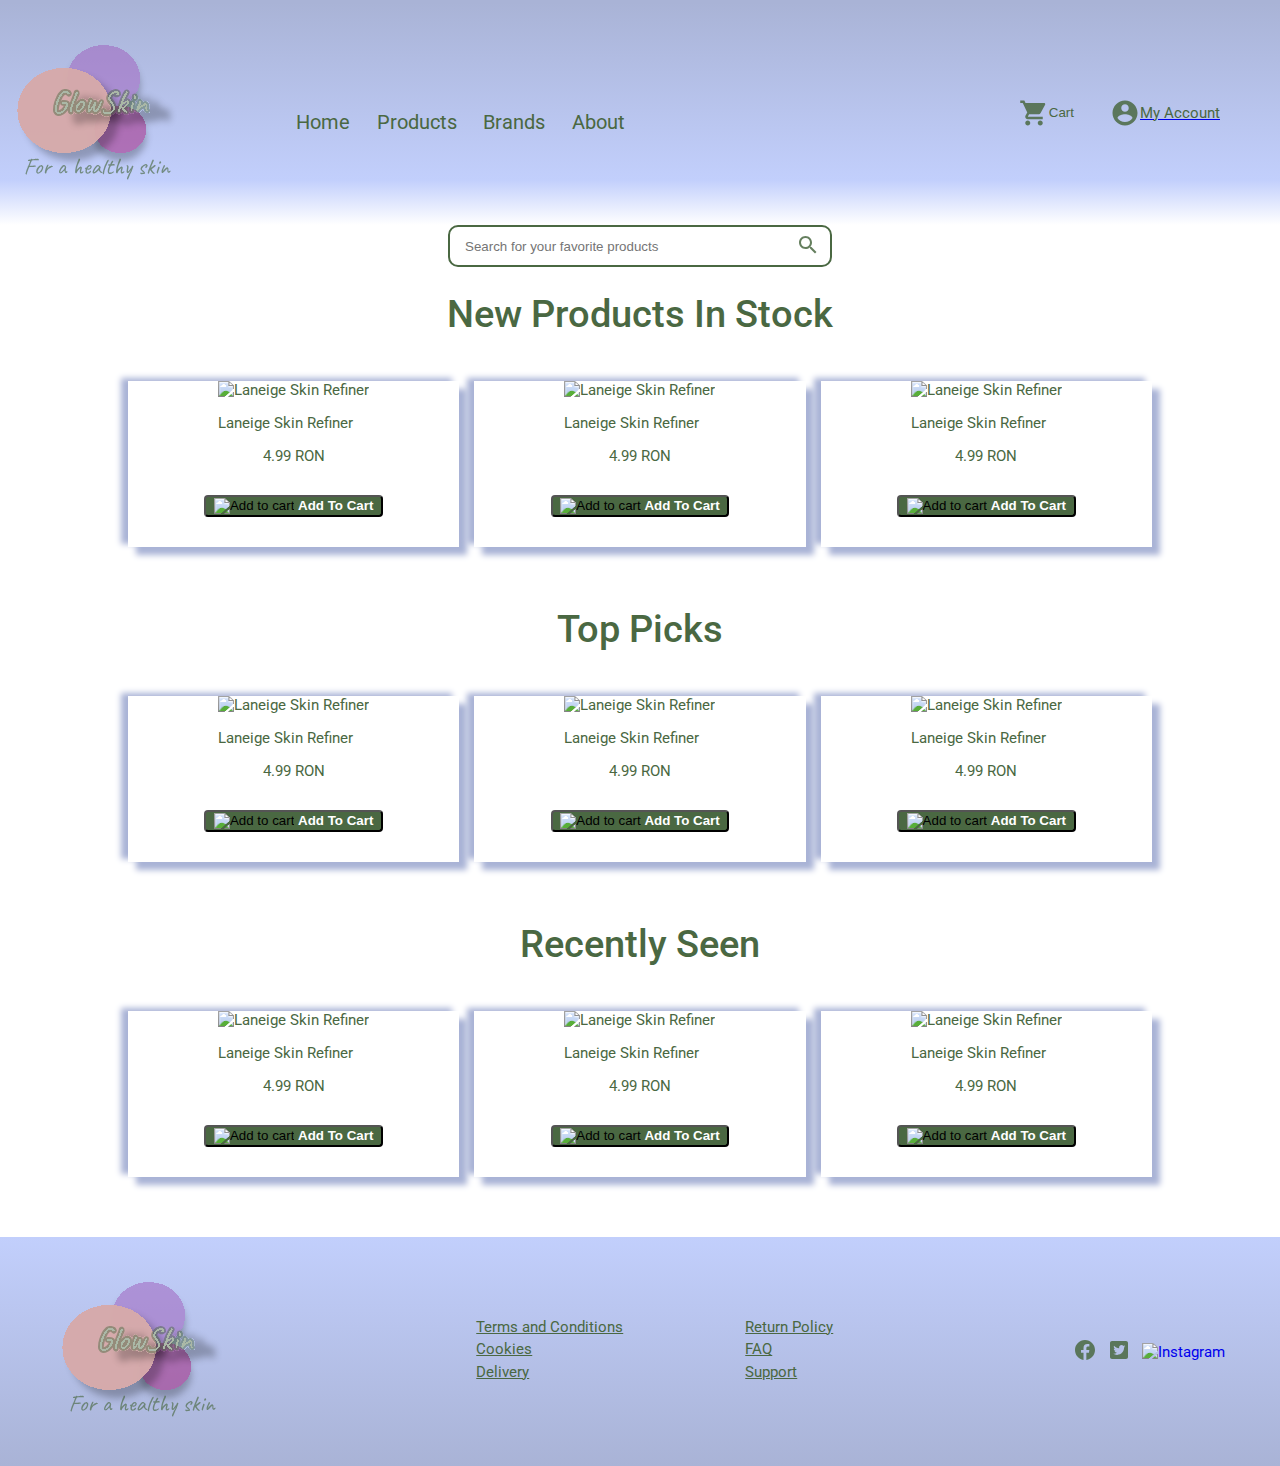
==== commit 404afb69: "added register page" ====
--- a/index.html
+++ b/index.html
@@ -30,10 +30,10 @@
                      <img src="pictures/shopping_cart.svg" alt="Shopping Cart">
                      <span>cart</span>
                 </button>
-                <button class="account">
+                <a href="register.html" class="account">
                     <img src="pictures/account_circle.svg" alt="Account">
                     <span>my account</span>
-                </button>
+                </a>
             </div> 
         </header>    
         <div class="topsec-search">
--- a/style.css
+++ b/style.css
@@ -54,7 +54,7 @@
 .top-section header nav .nav-links {
   position: absolute;
   left: 20%;
-  top: 7%;
+  top: 9%;
 }
 
 .top-section header nav .nav-links li {
@@ -332,6 +332,18 @@
   color: #4A6842;
 }
 
+footer div {
+  display: -webkit-box;
+  display: -ms-flexbox;
+  display: flex;
+  -webkit-box-pack: justify;
+      -ms-flex-pack: justify;
+          justify-content: space-between;
+  -webkit-box-align: center;
+      -ms-flex-align: center;
+          align-items: center;
+}
+
 footer div a {
   margin-right: 0.7rem;
   text-decoration: none;
